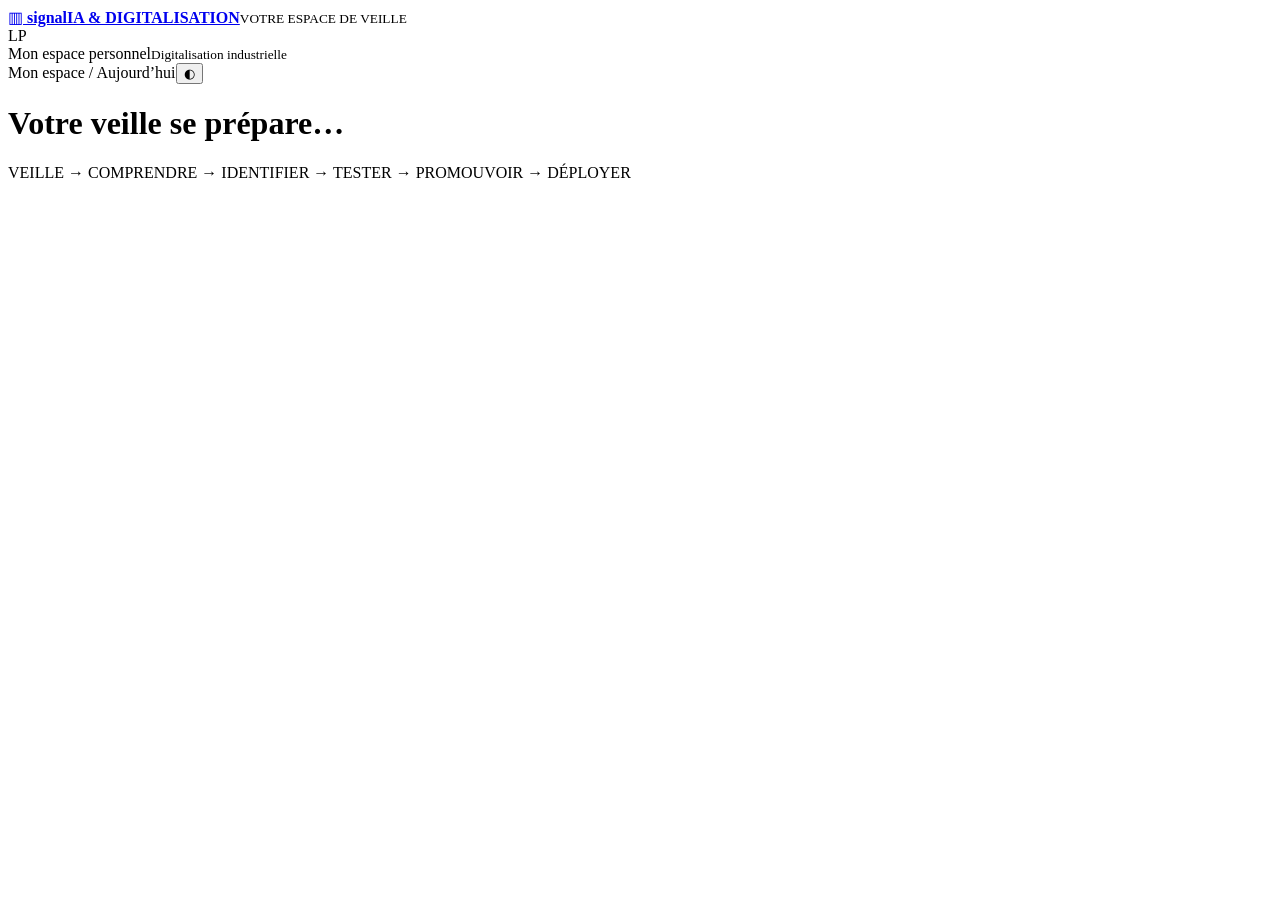
==== public/index.html @ bda44a54 "Prepare Signal for Render and Neon PostgreSQL" ====
<!doctype html><html lang="fr"><head><meta charset="UTF-8"><meta name="viewport" content="width=device-width,initial-scale=1"><title>Signal — Veille IA & Digitalisation</title><link rel="icon" href="data:image/svg+xml,%3Csvg xmlns='http://www.w3.org/2000/svg' viewBox='0 0 32 32'%3E%3Crect width='32' height='32' rx='8' fill='%23182745'/%3E%3Cpath d='M7 22V17M16 22V10M25 22V5' stroke='%235ee4bc' stroke-width='4'/%3E%3C/svg%3E"><link rel="stylesheet" href="/style.css"></head><body><aside><a class="brand" href="/">▥ <b>signal<span>IA & DIGITALISATION</span></b></a><small>VOTRE ESPACE DE VEILLE</small><nav id="nav"></nav><div class="sidefoot"><span class="avatar">LP</span><div>Mon espace personnel<small>Digitalisation industrielle</small></div></div></aside><div class="workspace"><header><span id="breadcrumb">Mon espace / Aujourd’hui</span><button id="theme" aria-label="Changer de thème">◐</button></header><main id="main"><h1>Votre veille se prépare…</h1></main><footer>VEILLE → COMPRENDRE → IDENTIFIER → TESTER → PROMOUVOIR → DÉPLOYER</footer></div><dialog id="editor"><form id="itemform"><h2 id="dialogtitle">Nouvelle idée</h2><label>Titre<input name="title" required maxlength="300"></label><label>Étape<select name="stage"><option>Idée</option><option>Test</option><option>Projet</option><option>Déployé</option></select></label><label>Notes, hypothèse et critères de réussite<textarea name="notes" rows="6"></textarea></label><div class="actions"><button type="button" id="cancel">Annuler</button><button class="primary">Enregistrer</button></div></form></dialog><div id="toast" role="status"></div><script src="/app.js"></script></body></html>
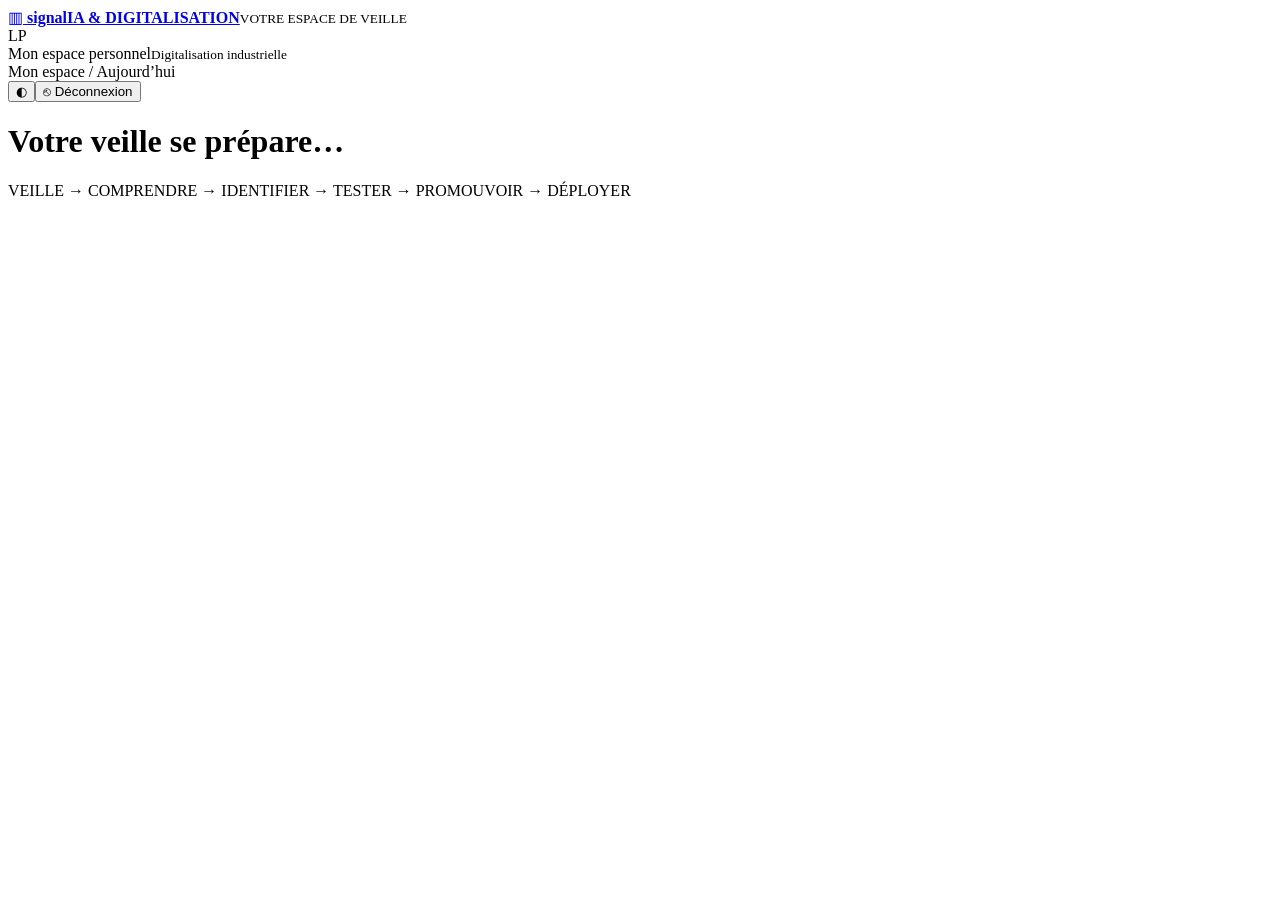
==== commit a75cafa2: "Page de connexion, pertinence papeterie et industrie, sources métier, état allégé - Page de connexio" ====
--- a/public/index.html
+++ b/public/index.html
@@ -1 +1 @@
-<!doctype html><html lang="fr"><head><meta charset="UTF-8"><meta name="viewport" content="width=device-width,initial-scale=1"><title>Signal — Veille IA & Digitalisation</title><link rel="icon" href="data:image/svg+xml,%3Csvg xmlns='http://www.w3.org/2000/svg' viewBox='0 0 32 32'%3E%3Crect width='32' height='32' rx='8' fill='%23182745'/%3E%3Cpath d='M7 22V17M16 22V10M25 22V5' stroke='%235ee4bc' stroke-width='4'/%3E%3C/svg%3E"><link rel="stylesheet" href="/style.css"></head><body><aside><a class="brand" href="/">▥ <b>signal<span>IA & DIGITALISATION</span></b></a><small>VOTRE ESPACE DE VEILLE</small><nav id="nav"></nav><div class="sidefoot"><span class="avatar">LP</span><div>Mon espace personnel<small>Digitalisation industrielle</small></div></div></aside><div class="workspace"><header><span id="breadcrumb">Mon espace / Aujourd’hui</span><button id="theme" aria-label="Changer de thème">◐</button></header><main id="main"><h1>Votre veille se prépare…</h1></main><footer>VEILLE → COMPRENDRE → IDENTIFIER → TESTER → PROMOUVOIR → DÉPLOYER</footer></div><dialog id="editor"><form id="itemform"><h2 id="dialogtitle">Nouvelle idée</h2><label>Titre<input name="title" required maxlength="300"></label><label>Étape<select name="stage"><option>Idée</option><option>Test</option><option>Projet</option><option>Déployé</option></select></label><label>Notes, hypothèse et critères de réussite<textarea name="notes" rows="6"></textarea></label><div class="actions"><button type="button" id="cancel">Annuler</button><button class="primary">Enregistrer</button></div></form></dialog><div id="toast" role="status"></div><script src="/app.js"></script></body></html>
+<!doctype html><html lang="fr"><head><meta charset="UTF-8"><meta name="viewport" content="width=device-width,initial-scale=1"><title>Signal — Veille IA & Digitalisation</title><link rel="icon" href="data:image/svg+xml,%3Csvg xmlns='http://www.w3.org/2000/svg' viewBox='0 0 32 32'%3E%3Crect width='32' height='32' rx='8' fill='%23182745'/%3E%3Cpath d='M7 22V17M16 22V10M25 22V5' stroke='%235ee4bc' stroke-width='4'/%3E%3C/svg%3E"><link rel="stylesheet" href="/style.css"></head><body><aside><a class="brand" href="/">▥ <b>signal<span>IA & DIGITALISATION</span></b></a><small>VOTRE ESPACE DE VEILLE</small><nav id="nav"></nav><div class="sidefoot"><span class="avatar">LP</span><div>Mon espace personnel<small>Digitalisation industrielle</small></div></div></aside><div class="workspace"><header><span id="breadcrumb">Mon espace / Aujourd’hui</span><div class="header-actions"><button id="theme" aria-label="Changer de thème">◐</button><button id="logout" class="logout" aria-label="Se déconnecter" title="Se déconnecter">⎋ Déconnexion</button></div></header><main id="main"><h1>Votre veille se prépare…</h1></main><footer>VEILLE → COMPRENDRE → IDENTIFIER → TESTER → PROMOUVOIR → DÉPLOYER</footer></div><dialog id="editor"><form id="itemform"><h2 id="dialogtitle">Nouvelle idée</h2><label>Titre<input name="title" required maxlength="300"></label><label>Étape<select name="stage"><option>Idée</option><option>Test</option><option>Projet</option><option>Déployé</option></select></label><label>Notes, hypothèse et critères de réussite<textarea name="notes" rows="6"></textarea></label><div class="actions"><button type="button" id="cancel">Annuler</button><button class="primary">Enregistrer</button></div></form></dialog><div id="toast" role="status"></div><script src="/app.js"></script></body></html>
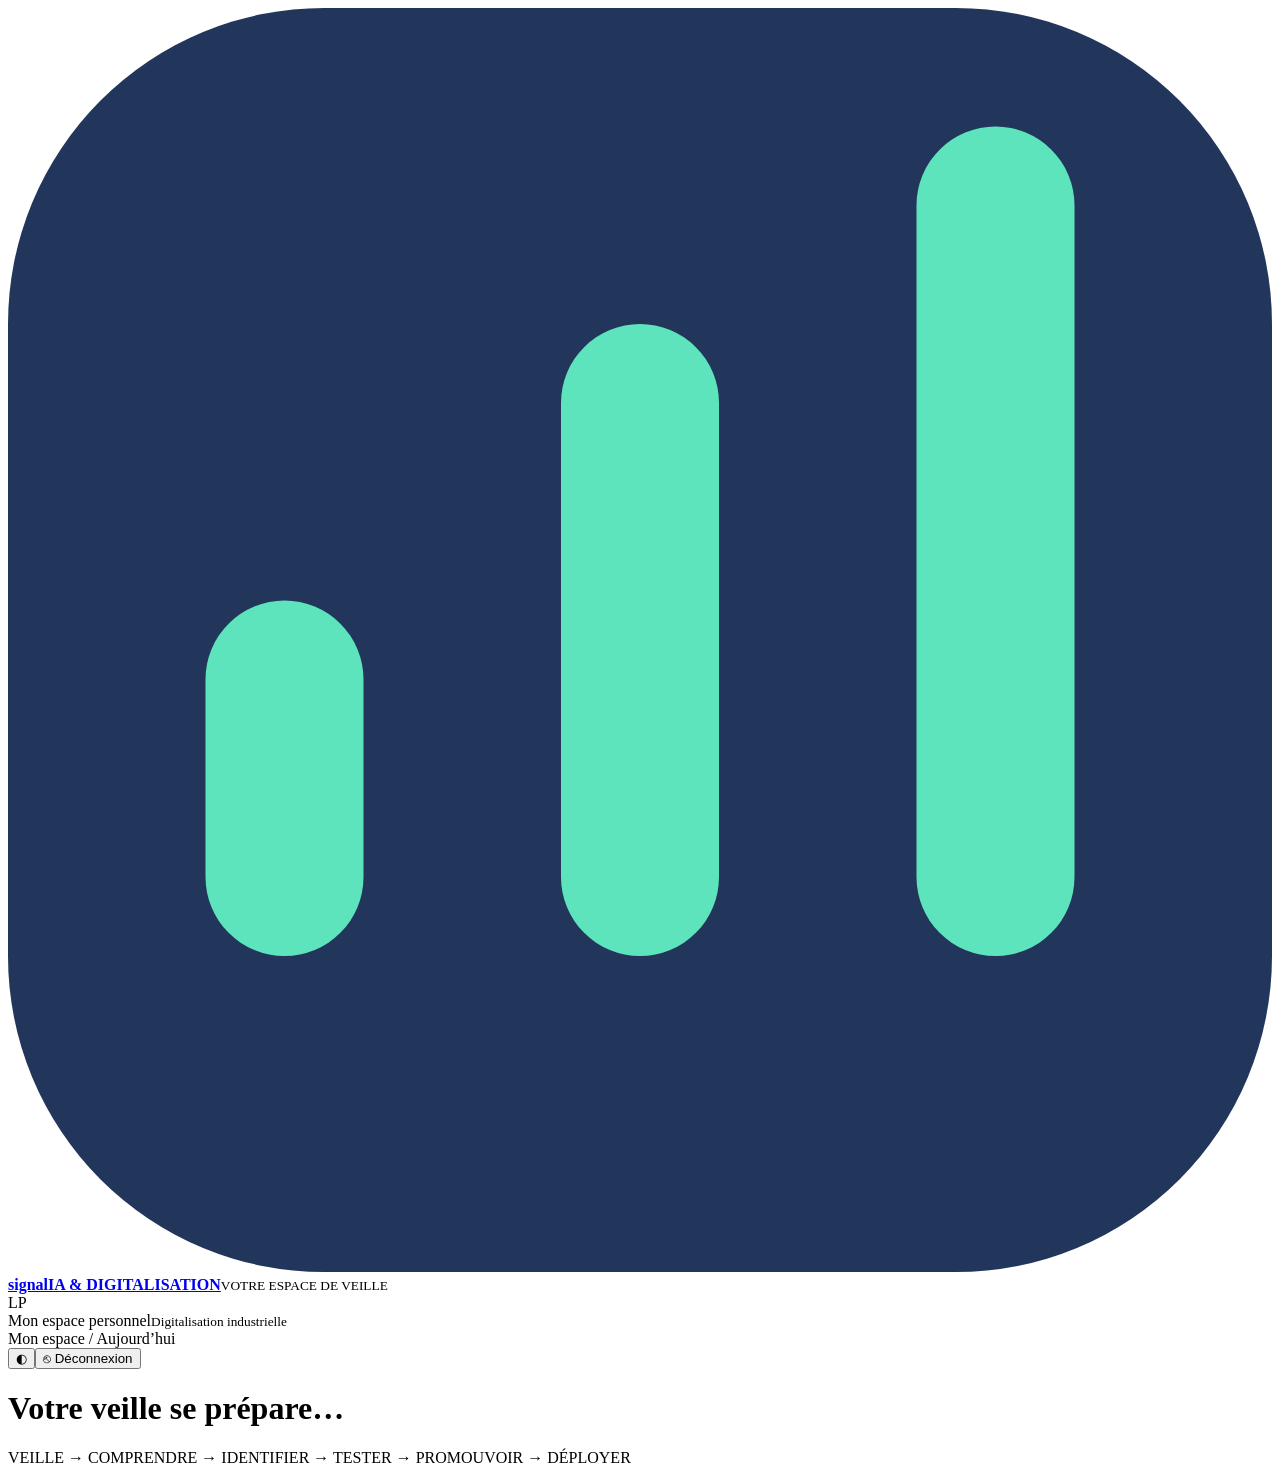
==== commit d6fb6163: "Pertinence renforcée, onglet Les IA, studio créatif et refonte visuelle - Incontournables : détectio" ====
--- a/public/index.html
+++ b/public/index.html
@@ -1 +1 @@
-<!doctype html><html lang="fr"><head><meta charset="UTF-8"><meta name="viewport" content="width=device-width,initial-scale=1"><title>Signal — Veille IA & Digitalisation</title><link rel="icon" href="data:image/svg+xml,%3Csvg xmlns='http://www.w3.org/2000/svg' viewBox='0 0 32 32'%3E%3Crect width='32' height='32' rx='8' fill='%23182745'/%3E%3Cpath d='M7 22V17M16 22V10M25 22V5' stroke='%235ee4bc' stroke-width='4'/%3E%3C/svg%3E"><link rel="stylesheet" href="/style.css"></head><body><aside><a class="brand" href="/">▥ <b>signal<span>IA & DIGITALISATION</span></b></a><small>VOTRE ESPACE DE VEILLE</small><nav id="nav"></nav><div class="sidefoot"><span class="avatar">LP</span><div>Mon espace personnel<small>Digitalisation industrielle</small></div></div></aside><div class="workspace"><header><span id="breadcrumb">Mon espace / Aujourd’hui</span><div class="header-actions"><button id="theme" aria-label="Changer de thème">◐</button><button id="logout" class="logout" aria-label="Se déconnecter" title="Se déconnecter">⎋ Déconnexion</button></div></header><main id="main"><h1>Votre veille se prépare…</h1></main><footer>VEILLE → COMPRENDRE → IDENTIFIER → TESTER → PROMOUVOIR → DÉPLOYER</footer></div><dialog id="editor"><form id="itemform"><h2 id="dialogtitle">Nouvelle idée</h2><label>Titre<input name="title" required maxlength="300"></label><label>Étape<select name="stage"><option>Idée</option><option>Test</option><option>Projet</option><option>Déployé</option></select></label><label>Notes, hypothèse et critères de réussite<textarea name="notes" rows="6"></textarea></label><div class="actions"><button type="button" id="cancel">Annuler</button><button class="primary">Enregistrer</button></div></form></dialog><div id="toast" role="status"></div><script src="/app.js"></script></body></html>
+<!doctype html><html lang="fr"><head><meta charset="UTF-8"><meta name="viewport" content="width=device-width,initial-scale=1"><title>Signal — Veille IA & Digitalisation</title><link rel="icon" href="data:image/svg+xml,%3Csvg xmlns='http://www.w3.org/2000/svg' viewBox='0 0 32 32'%3E%3Crect width='32' height='32' rx='8' fill='%23182745'/%3E%3Cpath d='M7 22V17M16 22V10M25 22V5' stroke='%235ee4bc' stroke-width='4'/%3E%3C/svg%3E"><link rel="stylesheet" href="/style.css"></head><body><aside><a class="brand" href="/"><svg viewBox="0 0 32 32" aria-hidden="true"><rect width="32" height="32" rx="8" fill="#22365c"/><path d="M7 22V17M16 22V10M25 22V5" stroke="#5ee4bc" stroke-width="4" stroke-linecap="round"/></svg><b>signal<span>IA & DIGITALISATION</span></b></a><small>VOTRE ESPACE DE VEILLE</small><nav id="nav"></nav><div class="sidefoot"><span class="avatar">LP</span><div>Mon espace personnel<small>Digitalisation industrielle</small></div></div></aside><div class="workspace"><header><span id="breadcrumb">Mon espace / Aujourd’hui</span><div class="header-actions"><button id="theme" aria-label="Changer de thème">◐</button><button id="logout" class="logout" aria-label="Se déconnecter" title="Se déconnecter">⎋ Déconnexion</button></div></header><main id="main"><h1>Votre veille se prépare…</h1></main><footer>VEILLE → COMPRENDRE → IDENTIFIER → TESTER → PROMOUVOIR → DÉPLOYER</footer></div><dialog id="editor"><form id="itemform"><h2 id="dialogtitle">Nouvelle idée</h2><label>Titre<input name="title" required maxlength="300"></label><label>Étape<select name="stage"><option>Idée</option><option>Test</option><option>Projet</option><option>Déployé</option></select></label><label>Notes, hypothèse et critères de réussite<textarea name="notes" rows="6"></textarea></label><div class="actions"><button type="button" id="cancel">Annuler</button><button class="primary">Enregistrer</button></div></form></dialog><div id="toast" role="status"></div><script src="/app.js"></script></body></html>
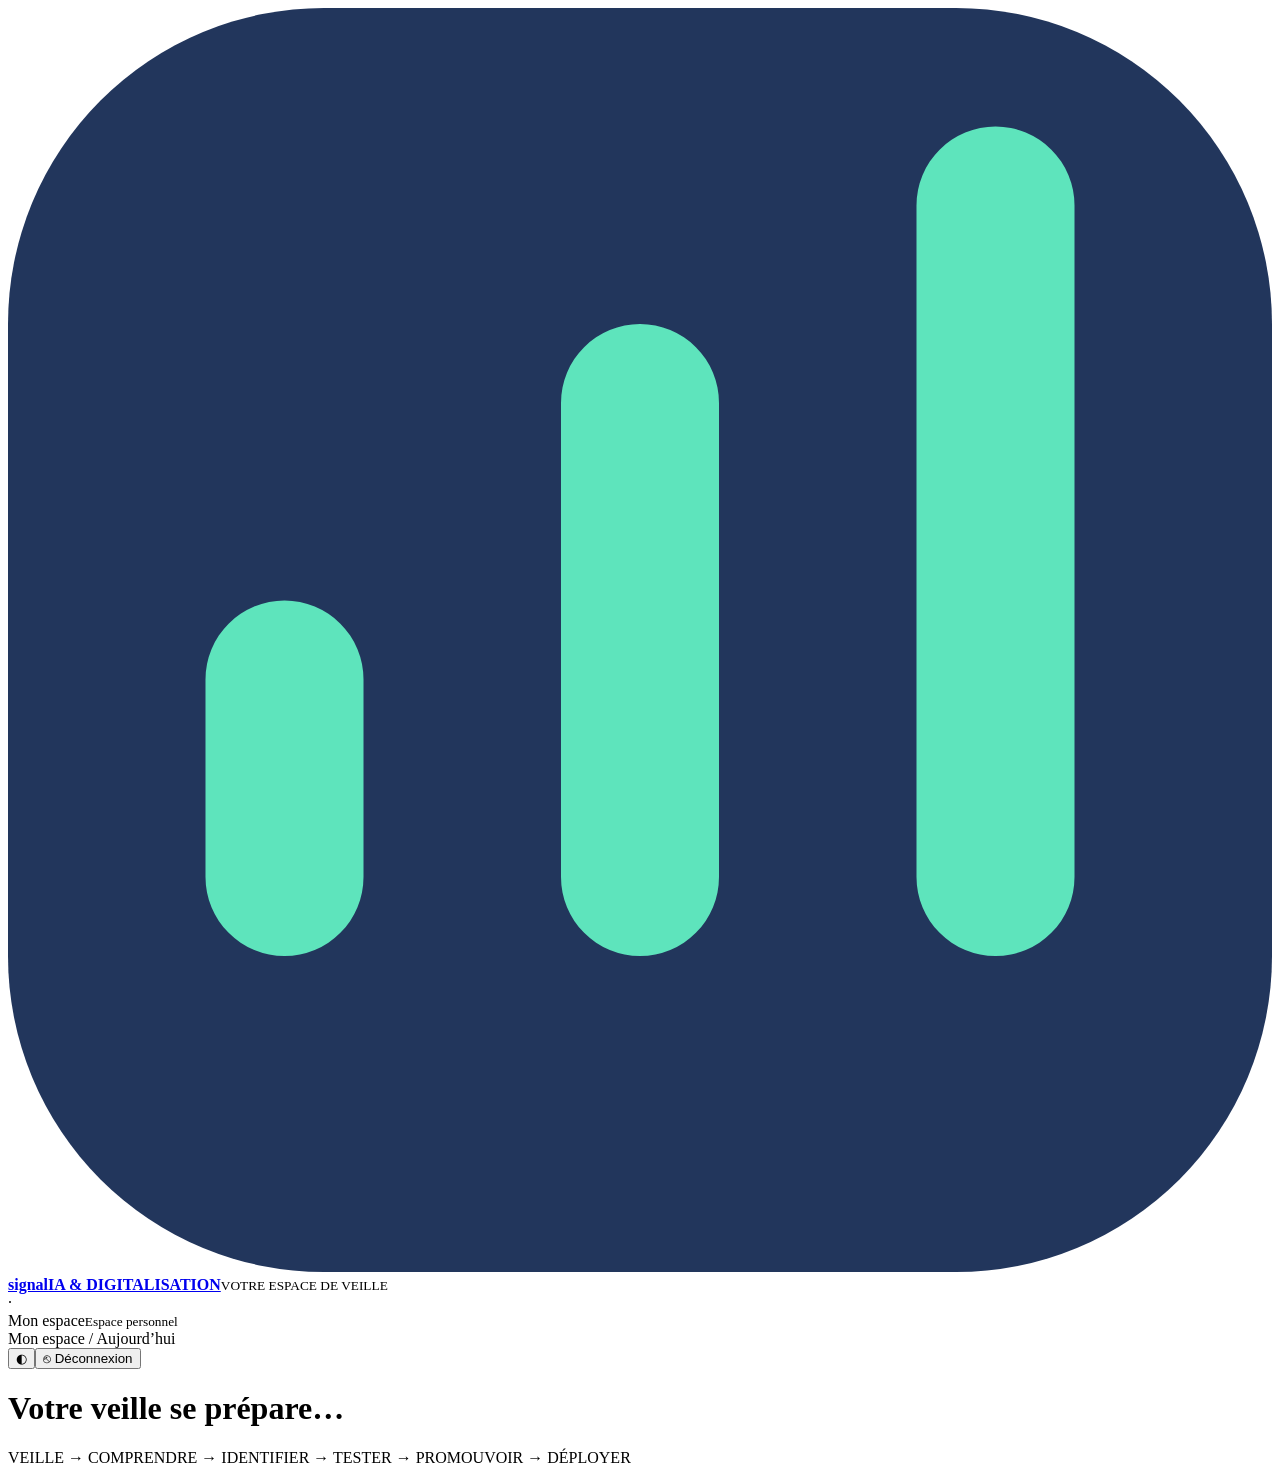
==== commit 225060e9: "Espace personnel par compte, onglet Comptes pour l’administrateur, nom de la personne connectée dans" ====
--- a/public/index.html
+++ b/public/index.html
@@ -1 +1 @@
-<!doctype html><html lang="fr"><head><meta charset="UTF-8"><meta name="viewport" content="width=device-width,initial-scale=1"><title>Signal — Veille IA & Digitalisation</title><link rel="icon" href="data:image/svg+xml,%3Csvg xmlns='http://www.w3.org/2000/svg' viewBox='0 0 32 32'%3E%3Crect width='32' height='32' rx='8' fill='%23182745'/%3E%3Cpath d='M7 22V17M16 22V10M25 22V5' stroke='%235ee4bc' stroke-width='4'/%3E%3C/svg%3E"><link rel="stylesheet" href="/style.css"></head><body><aside><a class="brand" href="/"><svg viewBox="0 0 32 32" aria-hidden="true"><rect width="32" height="32" rx="8" fill="#22365c"/><path d="M7 22V17M16 22V10M25 22V5" stroke="#5ee4bc" stroke-width="4" stroke-linecap="round"/></svg><b>signal<span>IA & DIGITALISATION</span></b></a><small>VOTRE ESPACE DE VEILLE</small><nav id="nav"></nav><div class="sidefoot"><span class="avatar">LP</span><div>Mon espace personnel<small>Digitalisation industrielle</small></div></div></aside><div class="workspace"><header><span id="breadcrumb">Mon espace / Aujourd’hui</span><div class="header-actions"><button id="theme" aria-label="Changer de thème">◐</button><button id="logout" class="logout" aria-label="Se déconnecter" title="Se déconnecter">⎋ Déconnexion</button></div></header><main id="main"><h1>Votre veille se prépare…</h1></main><footer>VEILLE → COMPRENDRE → IDENTIFIER → TESTER → PROMOUVOIR → DÉPLOYER</footer></div><dialog id="editor"><form id="itemform"><h2 id="dialogtitle">Nouvelle idée</h2><label>Titre<input name="title" required maxlength="300"></label><label>Étape<select name="stage"><option>Idée</option><option>Test</option><option>Projet</option><option>Déployé</option></select></label><label>Notes, hypothèse et critères de réussite<textarea name="notes" rows="6"></textarea></label><div class="actions"><button type="button" id="cancel">Annuler</button><button class="primary">Enregistrer</button></div></form></dialog><div id="toast" role="status"></div><script src="/app.js"></script></body></html>
+<!doctype html><html lang="fr"><head><meta charset="UTF-8"><meta name="viewport" content="width=device-width,initial-scale=1"><title>Signal — Veille IA & Digitalisation</title><link rel="icon" href="data:image/svg+xml,%3Csvg xmlns='http://www.w3.org/2000/svg' viewBox='0 0 32 32'%3E%3Crect width='32' height='32' rx='8' fill='%23182745'/%3E%3Cpath d='M7 22V17M16 22V10M25 22V5' stroke='%235ee4bc' stroke-width='4'/%3E%3C/svg%3E"><link rel="stylesheet" href="/style.css"></head><body><aside><a class="brand" href="/"><svg viewBox="0 0 32 32" aria-hidden="true"><rect width="32" height="32" rx="8" fill="#22365c"/><path d="M7 22V17M16 22V10M25 22V5" stroke="#5ee4bc" stroke-width="4" stroke-linecap="round"/></svg><b>signal<span>IA & DIGITALISATION</span></b></a><small>VOTRE ESPACE DE VEILLE</small><nav id="nav"></nav><div class="sidefoot"><span class="avatar" id="avatar">·</span><div><span id="whoami">Mon espace</span><small id="role">Espace personnel</small></div></div></aside><div class="workspace"><header><span id="breadcrumb">Mon espace / Aujourd’hui</span><div class="header-actions"><button id="theme" aria-label="Changer de thème">◐</button><button id="logout" class="logout" aria-label="Se déconnecter" title="Se déconnecter">⎋ Déconnexion</button></div></header><main id="main"><h1>Votre veille se prépare…</h1></main><footer>VEILLE → COMPRENDRE → IDENTIFIER → TESTER → PROMOUVOIR → DÉPLOYER</footer></div><dialog id="editor"><form id="itemform"><h2 id="dialogtitle">Nouvelle idée</h2><label>Titre<input name="title" required maxlength="300"></label><label>Étape<select name="stage"><option>Idée</option><option>Test</option><option>Projet</option><option>Déployé</option></select></label><label>Notes, hypothèse et critères de réussite<textarea name="notes" rows="6"></textarea></label><div class="actions"><button type="button" id="cancel">Annuler</button><button class="primary">Enregistrer</button></div></form></dialog><div id="toast" role="status"></div><script src="/app.js"></script></body></html>
